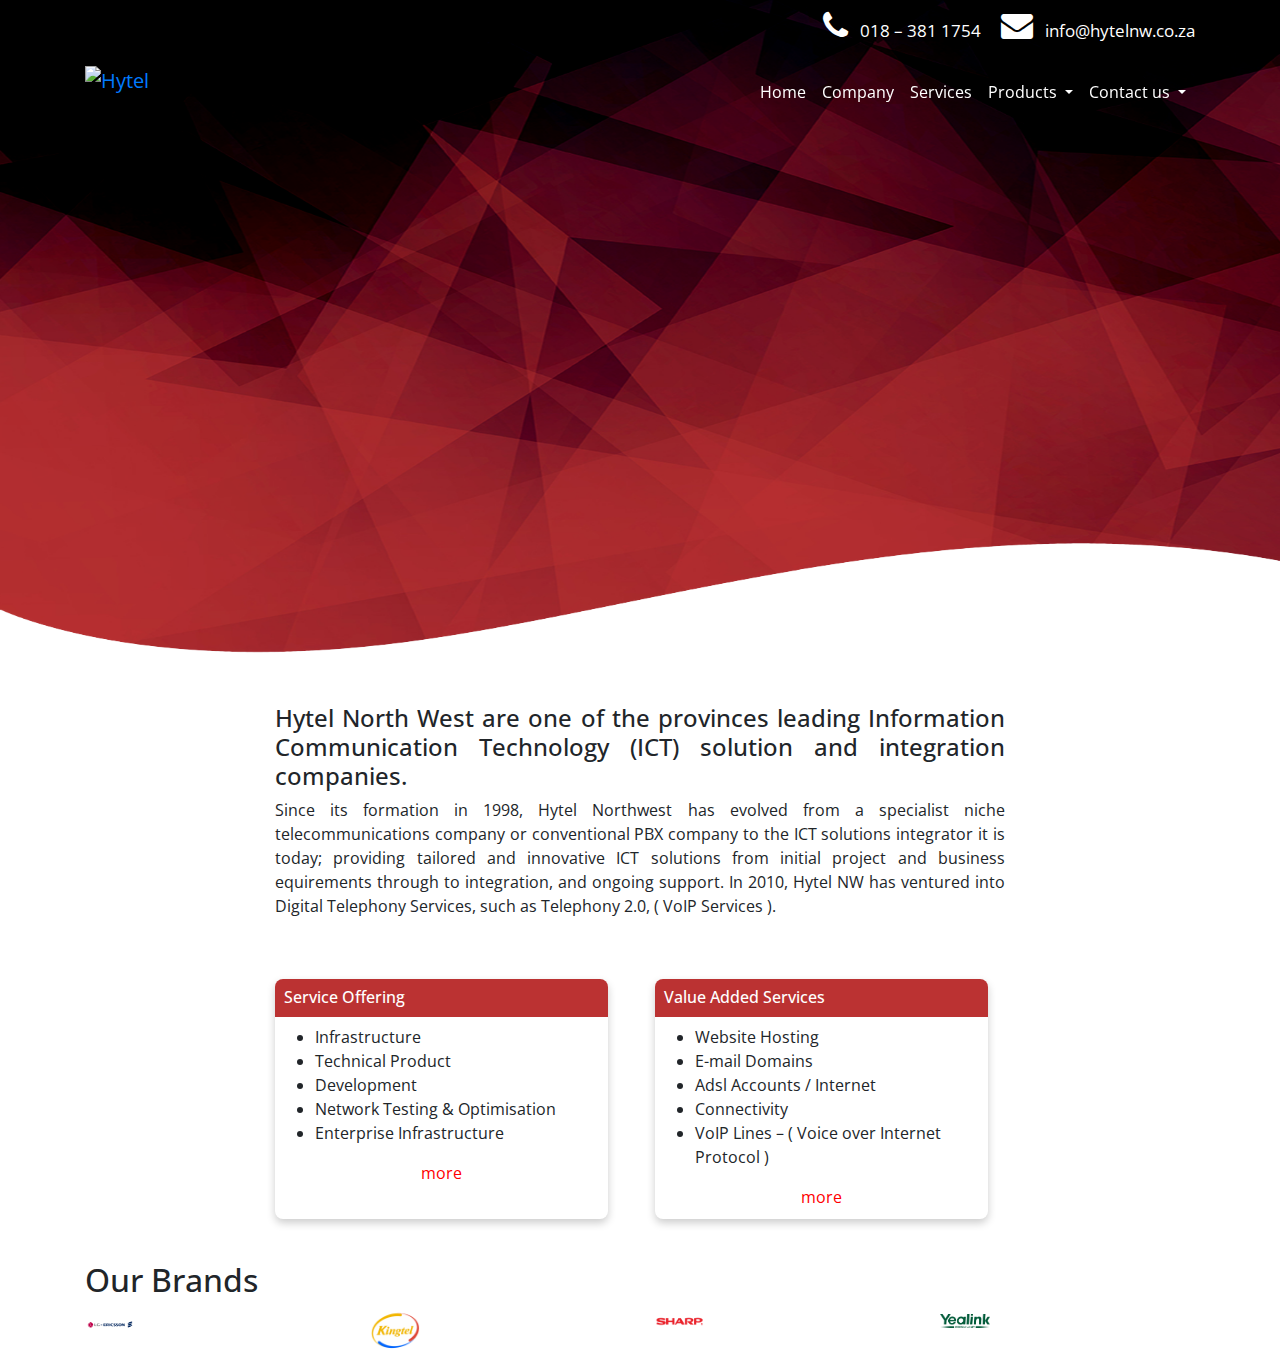
==== index.html @ 77920891 "initial" ====
<!DOCTYPE html>
<html>
<head>
    <meta charset="utf-8" />
    <meta http-equiv="X-UA-Compatible" content="IE=edge">
    <title>Hytel</title>
    <meta name="viewport" content="width=device-width, initial-scale=1">
    <link rel="stylesheet" type="text/css" media="screen" href="css/main.css" />
    <link rel="stylesheet" href="https://maxcdn.bootstrapcdn.com/bootstrap/4.0.0/css/bootstrap.min.css" integrity="sha384-Gn5384xqQ1aoWXA+058RXPxPg6fy4IWvTNh0E263XmFcJlSAwiGgFAW/dAiS6JXm"
        crossorigin="anonymous">
    
        <link rel="stylesheet" href="https://cdnjs.cloudflare.com/ajax/libs/font-awesome/4.7.0/css/font-awesome.min.css">

    
    <link rel="stylesheet" href="dist/assets/owl.carousel.min.css">
    <link rel="stylesheet" href="dist/assets/owl.theme.default.css">
    <link rel="stylesheet" href="css/animate.css">

   
</head>
<body>


    
<header>
   
     <div class="top-copy" >
           <div class="container">
                <div class="contat-text" >
                
                    <p>
                        <i class='fa fa-phone faa-phone animated fa-2x fa-x '></i>&nbsp;&nbsp;
                        <span class="phoneico">018 – 381 1754</span>&nbsp;&nbsp;&nbsp;&nbsp;
                        <i class='fa fa-envelope faa-pulse animated fa-2x fa-x'></i>&nbsp;&nbsp;
                        <span class="phoneico">info@hytelnw.co.za</span>
                
                    </p>
                
                </div>
                <a class="navbar-brand logo" href="#">
                    <img src="http://hytelnw.co.za/admin/wp-content/uploads/2017/10/Hytel-Logo-High-Res-Logo-med-1.png" alt="Hytel">
                </a>
           </div>
        
   </div>

 <div class="container" > 
    <nav class="navbar navbar-expand-lg navbar-light nav-bg fixed-top nav-fix container">
        <button class="navbar-toggler" type="button" data-toggle="collapse" data-target="#navbarText" aria-controls="navbarText"
            aria-expanded="false" aria-label="Toggle navigation">
            <span class="navbar-toggler-icon"></span>
        </button>
    
        <div class="collapse navbar-collapse" id="navbarText">
            <ul class="navbar-nav ml-auto">
                <li class="nav-item active">
                    <a class="nav-link" href="#aboutshania">Home
                        <span class="sr-only">(current)</span>
                    </a>
                </li>
                <li class="nav-item ">
                    <a class="nav-link " href="#shaniagigs">Company</a>
                </li>
                <li class="nav-item ">
                    <a class="nav-link n-link" href="hytel/services.html">Services</a>
                </li>
            <li class="nav-item dropdown">
                <a class="nav-link dropdown-toggle" href="#" id="navbarDropdownMenuLink" data-toggle="dropdown" aria-haspopup="true" aria-expanded="false">
                    Products
                </a>
                <div class="dropdown-menu" aria-labelledby="navbarDropdownMenuLink">
                    <a class="dropdown-item" href="#">Accessories</a>
                    <a class="dropdown-item" href="#">PABX SwitchBoards</a>
                    <a class="dropdown-item" href="#">Printers</a>
                    <a class="dropdown-item" href="#">Softwares</a>
                    <a class="dropdown-item" href="#">Telephone</a>
                    <a class="dropdown-item" href="#">VoIP</a>
                </div>
            </li>
                <li class="nav-item dropdown">
                    <a class="nav-link dropdown-toggle" href="#" id="navbarDropdownMenuLink" data-toggle="dropdown" aria-haspopup="true" aria-expanded="false">
                        Contact us
                    </a>
                    <div class="dropdown-menu" aria-labelledby="navbarDropdownMenuLink">
                        <a class="dropdown-item" href="#">Mail</a>
                        <a class="dropdown-item" href="#">Request a quote</a>
                    </div>
                </li>
                
                
            </ul>
    
        </div>
    </nav>
    </div>
     <!-- height:100vh; -->
    <div class="head-back">
        <div class="owl-carousel owl-theme" >
            <div class="item">
                <div class="row">
                    <div class="col-md-6 col-lg-6 col-sm-12 col-xs-12">
                        <h2 class="head-text">
                            SHARP Printers
                        </h2>
                    </div>
                    <div class="col-md-6 col-lg-6 col-sm-12 col-xs-12 img-head">
                        <img class="img-responsive corousel-img" src="img/sharp.png" alt="printer">
                    </div>
                   
                </div>
            </div>
            <div class="item">
            <div class="row">
                <div class="col-md-6 col-lg-6 col-sm-12 col-xs-12">
                
                </div>
                <div class="col-md-6 col-lg-6 col-sm-12 col-xs-12 img-head2">
                    <img class="img-responsive corousel-img cimg2" src="img/lg-erric.png" alt="printer">
                </div>
               
            </div>
            </div>
            <div class="item">
                <h4>3</h4>
            </div>

        </div>
    </div>
</header>
<section class="section-break">
    <div class="container">
        
    </div>
</section>

<section class="about-hytel">
   <div class="container">
        <div class="row">
            <div class="col-md-2 col-lg-2 col-sm-2 col-xs-12"></div>
            <div class="col-md-8 col-lg-8 col-sm-8 col-xs-12 justified-text">
                <h4>Hytel North West are one of the provinces leading Information Communication Technology (ICT) solution and integration
                    companies.</h4>
                <p>Since its formation in 1998, Hytel Northwest has evolved from a specialist niche telecommunications company or conventional
                    PBX company to the ICT solutions integrator it is today; providing tailored and innovative ICT solutions from
                    initial project and business equirements through to integration, and ongoing support. In 2010, Hytel NW has ventured
                    into Digital Telephony Services, such as Telephony 2.0, ( VoIP Services ).</p>
            </div>
            <div class="col-md-2 col-lg-2 col-sm-2 col-xs-12"></div>
        </div>
   </div>

   
      <div class="container service-off">
        <div class="row">
         <div class="col-md-2 col-lg-2"></div>
         <div class="col-md-8 col-lg-8 justify-content-center">
               <div class="row">
                    <div class="col-md-6 col-lg-6 col-sm-12 col-xs-12 d-flex ">
                        <div class="card-c">
                            <div class="one">
                                 <h6>Service Offering</h6>
                            </div>
                                 <div class="home-list">
                                    <ul>
                                        <li>Infrastructure</li>
                                        <li>Technical Product</li>
                                        <li>Development</li>
                                        <li>Network Testing & Optimisation</li>
                                        <li>Enterprise Infrastructure</li>
                                    </ul>
                                    <a href="" class="d-flex justify-content-center">more</a>
                                 </div>
                            </div>
                        </div>
                    
                    
                    <div class="col-md-6 col-lg-6 col-sm-12 col-xs-12 d-flex ">
                        <div class="card-c">
                            <div class="one">
                                <h6>Value Added Services</h6>
                            </div>
                            <div class="home-list">
                                <ul>
                                    <li>Website Hosting</li>
                                    <li>E-mail Domains</li>
                                    <li>Adsl Accounts / Internet</li>
                                    <li>Connectivity</li>
                                    <li>VoIP Lines – ( Voice over Internet Protocol )</li>
                                </ul>
                               
                                    <a href="" class="d-flex justify-content-center">more</a>
                                </div>
                            
                        </div>
                     </div>
               </div>
         </div>
         <div class="col-md-2 col-lg-2"></div>
            </div>
      </div>
    </div>
</section>

<section class="section-break">
  <div class="ceterize container">
        <h2>Our Brands</h2>
       <div class="row">
            <div class="col-md-3 col-lg-3 col-sm-6 col-xs-12 logo-brands">
                <img src="img/LG-Ericsson-logo.png" alt="lg-ericsson">
            </div>
            <div class="col-md-3 col-lg-3 col-sm-6 col-xs-12 logo-brands">
                <img src="img/kingte-logo.png" alt="kingte">
            </div>
            <div class="col-md-3 col-lg-3 col-sm-6 col-xs-12 logo-brands">
                <img src="img/sharplogo.png" alt="sharp">
            </div>
            <div class="col-md-3 col-lg-3 col-sm-6 col-xs-12 logo-brands">
                <img src="img/yealink-logo.png" alt="yealink">
            </div>
       </div>
  </div>


</section>

<section class="foo"></section>


<script src="https://code.jquery.com/jquery-3.2.1.slim.min.js" integrity="sha384-KJ3o2DKtIkvYIK3UENzmM7KCkRr/rE9/Qpg6aAZGJwFDMVNA/GpGFF93hXpG5KkN"
    crossorigin="anonymous"></script>
<script src="https://cdnjs.cloudflare.com/ajax/libs/popper.js/1.12.9/umd/popper.min.js" integrity="sha384-ApNbgh9B+Y1QKtv3Rn7W3mgPxhU9K/ScQsAP7hUibX39j7fakFPskvXusvfa0b4Q"
    crossorigin="anonymous"></script>
<script src="https://maxcdn.bootstrapcdn.com/bootstrap/4.0.0/js/bootstrap.min.js" integrity="sha384-JZR6Spejh4U02d8jOt6vLEHfe/JQGiRRSQQxSfFWpi1MquVdAyjUar5+76PVCmYl"
    crossorigin="anonymous"></script>
<script src="dist/owl.carousel.min.js"></script>
<script>$('.owl-carousel').owlCarousel({
        animateOut: 'slideOutDown',
        animateIn: 'flipInX',
        items: 1,
        margin: 30,
        stagePadding: 30,
        smartSpeed: 450
    });</script>
    <script src="main.js"></script>
</body>
</html>
---- css/main.css ----
@import url('https://fonts.googleapis.com/css?family=Open+Sans');

body {
    font-family: 'Open Sans', sans-serif !important;
font-weight: 400;
}

.corousel-img{
    padding-top: 2em;
    width:60% !important;
}
.img-head{
    text-align: center;
}
.head-text{
    color:#fff;
    padding-top: 5em;
}
.cimg2{
    padding-top: 8em;
}
 .top-copy {
color: #fff;
    padding-top: 10px;
    padding-bottom: 2px;
    position: absolute;
    z-index: 100;
    width: 100%;
 }
 .contat-text
{
   text-align: right;
   position:relative;
}
.logo img{
  width: 9em;
}
 .centerize{
     text-align: center;
     width: 100%;
     display: flex;
 }
.phoneico{
    font-size: 17px;
    padding-bottom: 4px;
    font-weight: 400;
}
.nav-fix{
     color: #fff;
    width: 100%;
    z-index: 100;
}
.nav-item a{
    color:#fff !important;
}
.fa-x{
  font-size: 150%
}
.navbar-nav{
  padding-top: 4em;
}
.section-break{
  padding-top: 2em;
}
.logo-brands img{
  width:50px;
}

#text{
display:none;
}

.morecontent span {
    display: none;
}
.morelink {
    display: block;
}
.card {
    box-shadow: 0 4px 8px 0 rgba(0,0,0,0.2);
    transition: 0.3s;
    width: 100%;
}

.card:hover {
    box-shadow: 0 8px 16px 0 rgba(0,0,0,0.2);
}
.card .one{
      text-align: center;
    padding: 8px;
    background-color: gray;
    color: #fff;
}
.card .two {
    text-align: center;
    padding: 4px;
    padding-top: 13px;
    padding-bottom: 13px;
    background-color: #f1f1f1;
}
.two h4,.two p{
  display: inline;
}
.card .three{
      text-align: center;
    padding-top: 8px;
}
.card-c {
    box-shadow: 0 4px 8px 0 rgba(0,0,0,0.2);
    transition: 0.3s;
    width: 95%;
    border-radius: 8px;
}
.card-c .one{
  background-color: #bb3232;   
    color: #fff;
        border-top-left-radius: 8px;
            border-top-right-radius: 8px;
}
.card-c .one h6{
  padding: 9px;
}
.home-list a{
  color: red;
  text-align: center;
  padding-bottom: 10px;
}
.reg-nav{
  color:#fff;
  background-color: #bb3232;  
}
.ml{
      padding-top: 11px !important;
}
.contact-card {
    margin-top: 80px;
    padding: 20px;
}
.heading-text{
  color:#cc1b21;
}
.contact-card{
  box-shadow: 0 4px 8px 0 rgba(0,0,0,0.2);
    transition: 0.3s;
    width: 100%;
}
.head-back{
  background: url(../img/banncopy.png);
  height: 42em;
    background-size: 100% 100%;
}
.about-hytel{
  padding-bottom: 10px;
}
.justified-text{
  text-align:justify;
}
.service-off{
  padding-top: 45px;
}
.foo{
  background: url(../img/footer.png)
}
 /* animation */
 @-webkit-keyframes phone {
  0% {
    -webkit-transform: rotate(-15deg);
    transform: rotate(-15deg);
  }

  2% {
    -webkit-transform: rotate(15deg);
    transform: rotate(15deg);
  }

  4% {
    -webkit-transform: rotate(-18deg);
    transform: rotate(-18deg);
  }

  6% {
    -webkit-transform: rotate(18deg);
    transform: rotate(18deg);
  }

  8% {
    -webkit-transform: rotate(-22deg);
    transform: rotate(-22deg);
  }

  10% {
    -webkit-transform: rotate(22deg);
    transform: rotate(22deg);
  }

  12% {
    -webkit-transform: rotate(-18deg);
    transform: rotate(-18deg);
  }

  14% {
    -webkit-transform: rotate(18deg);
    transform: rotate(18deg);
  }

  16% {
    -webkit-transform: rotate(-12deg);
    transform: rotate(-12deg);
  }

  18% {
    -webkit-transform: rotate(12deg);
    transform: rotate(12deg);
  }

  20% {
    -webkit-transform: rotate(0deg);
    transform: rotate(0deg);
  }
}

@keyframes phone {
  0% {
    -webkit-transform: rotate(-15deg);
    -ms-transform: rotate(-15deg);
    transform: rotate(-15deg);
  }

  2% {
    -webkit-transform: rotate(15deg);
    -ms-transform: rotate(15deg);
    transform: rotate(15deg);
  }

  4% {
    -webkit-transform: rotate(-18deg);
    -ms-transform: rotate(-18deg);
    transform: rotate(-18deg);
  }

  6% {
    -webkit-transform: rotate(18deg);
    -ms-transform: rotate(18deg);
    transform: rotate(18deg);
  }

  8% {
    -webkit-transform: rotate(-22deg);
    -ms-transform: rotate(-22deg);
    transform: rotate(-22deg);
  }

  10% {
    -webkit-transform: rotate(22deg);
    -ms-transform: rotate(22deg);
    transform: rotate(22deg);
  }

  12% {
    -webkit-transform: rotate(-18deg);
    -ms-transform: rotate(-18deg);
    transform: rotate(-18deg);
  }

  14% {
    -webkit-transform: rotate(18deg);
    -ms-transform: rotate(18deg);
    transform: rotate(18deg);
  }

  16% {
    -webkit-transform: rotate(-12deg);
    -ms-transform: rotate(-12deg);
    transform: rotate(-12deg);
  }

  18% {
    -webkit-transform: rotate(12deg);
    -ms-transform: rotate(12deg);
    transform: rotate(12deg);
  }

  20% {
    -webkit-transform: rotate(0deg);
    -ms-transform: rotate(0deg);
    transform: rotate(0deg);
  }
}

.faa-phone.animated,
.faa-phone.animated-hover:hover,
.faa-parent.animated-hover:hover > .faa-phone {
  -webkit-animation: phone 2s ease infinite;
  animation: phone 2s ease infinite;
  transform-origin-x: 50%;
  transform-origin-y: 0px;
  transform-origin-z: initial;
}



@-webkit-keyframes pulse {
  0% {
    -webkit-transform: scale(1.1);
    transform: scale(1.1);
  }

  50% {
    -webkit-transform: scale(0.8);
    transform: scale(0.8);
  }

  100% {
    -webkit-transform: scale(1.1);
    transform: scale(1.1);
  }
}

@keyframes pulse {
  0% {
    -webkit-transform: scale(1.1);
    -ms-transform: scale(1.1);
    transform: scale(1.1);
  }

  50% {
    -webkit-transform: scale(0.8);
    -ms-transform: scale(0.8);
    transform: scale(0.8);
  }

  100% {
    -webkit-transform: scale(1.1);
    -ms-transform: scale(1.1);
    transform: scale(1.1);
  }
}

.faa-pulse.animated,
.faa-pulse.animated-hover:hover,
.faa-parent.animated-hover:hover > .faa-pulse {
  -webkit-animation: pulse 2s linear infinite;
  animation: pulse 2s linear infinite;
}
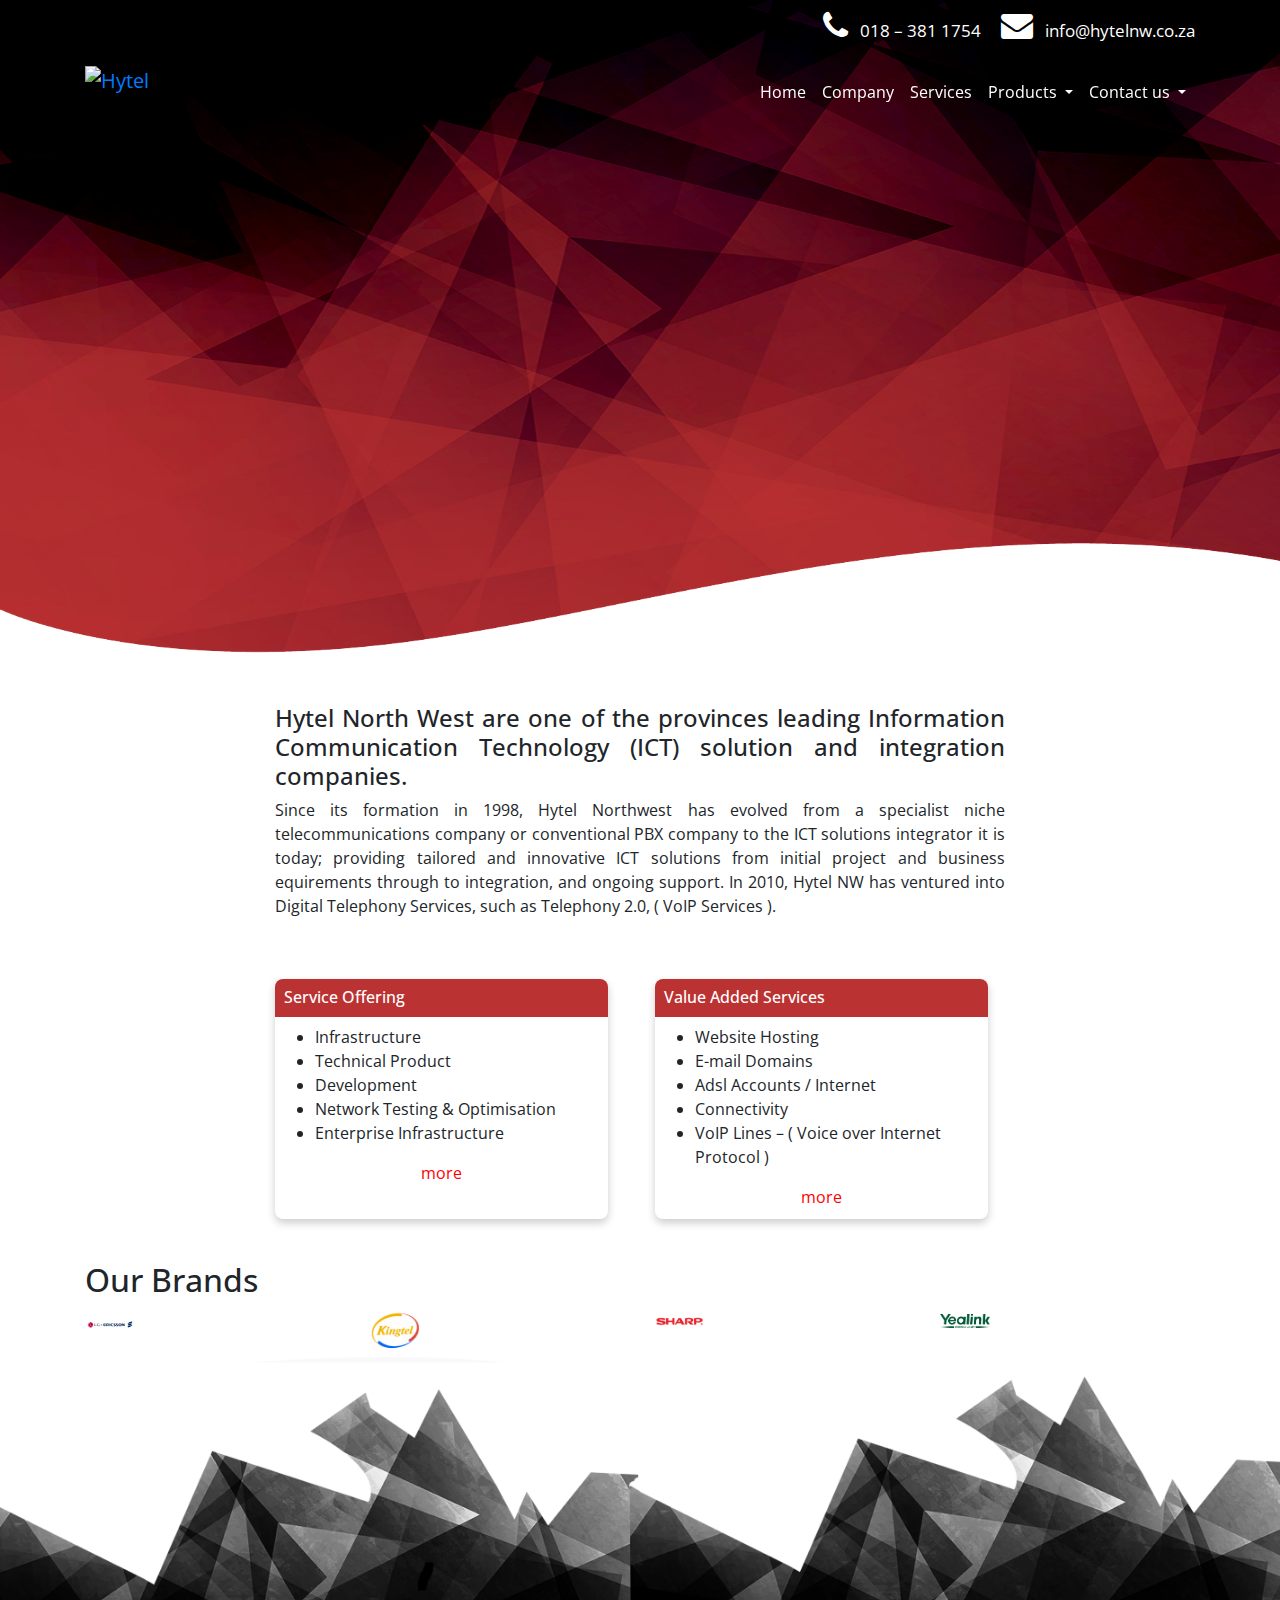
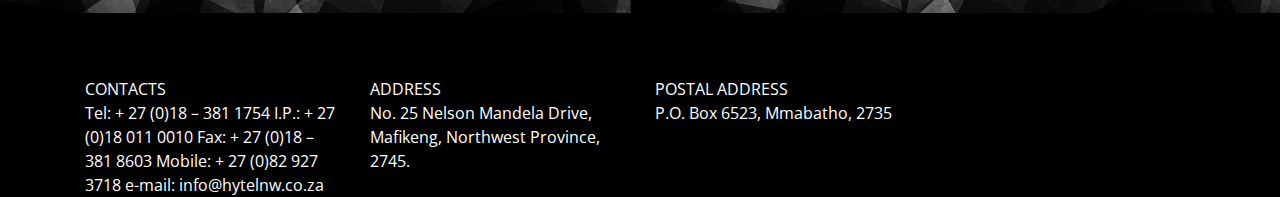
==== commit bbc5999f: "header|footer added" ====
--- a/index.html
+++ b/index.html
@@ -224,6 +224,36 @@
 </section>
 
 <section class="foo"></section>
+<footer class="foot">
+    <div class="container">
+        <div class="row">
+            <div class="col-md-3 col-lg-3 col-sm-6 col-xs-12">
+                 CONTACTS 
+                 <div>
+                         Tel: + 27 (0)18 – 381 1754 
+                         I.P.: + 27 (0)18 011 0010 
+                         Fax: + 27 (0)18 – 381 8603 
+                         Mobile: + 27 (0)82 927 3718 
+                         e-mail: info@hytelnw.co.za
+                 </div>
+                 
+            </div>
+            <div class="col-md-3 col-lg-3 col-sm-6 col-xs-12">
+                 ADDRESS 
+                 <div>
+                     No. 25 Nelson Mandela Drive, Mafikeng, Northwest Province, 2745.
+                 </div>
+            </div>
+            <div class="col-md-3 col-lg-3 col-sm-6 col-xs-12">
+                 POSTAL ADDRESS 
+                 <div>
+                     P.O. Box 6523, Mmabatho, 2735
+                 </div>
+            </div>
+            <div class="col-md-3 col-lg-3 col-sm-6 col-xs-12"></div>
+        </div>
+    </div>
+</footer>
 
 
 <script src="https://code.jquery.com/jquery-3.2.1.slim.min.js" integrity="sha384-KJ3o2DKtIkvYIK3UENzmM7KCkRr/rE9/Qpg6aAZGJwFDMVNA/GpGFF93hXpG5KkN"
--- a/css/main.css
+++ b/css/main.css
@@ -159,7 +159,14 @@
   padding-top: 45px;
 }
 .foo{
-  background: url(../img/footer.png)
+    background: url(../img/fo.png);
+    min-height: 16em;
+    background-size: 100%;
+}
+.foot{
+  background-color: #000;
+  padding-top: 4em;
+  color:#fff;
 }
  /* animation */
  @-webkit-keyframes phone {
